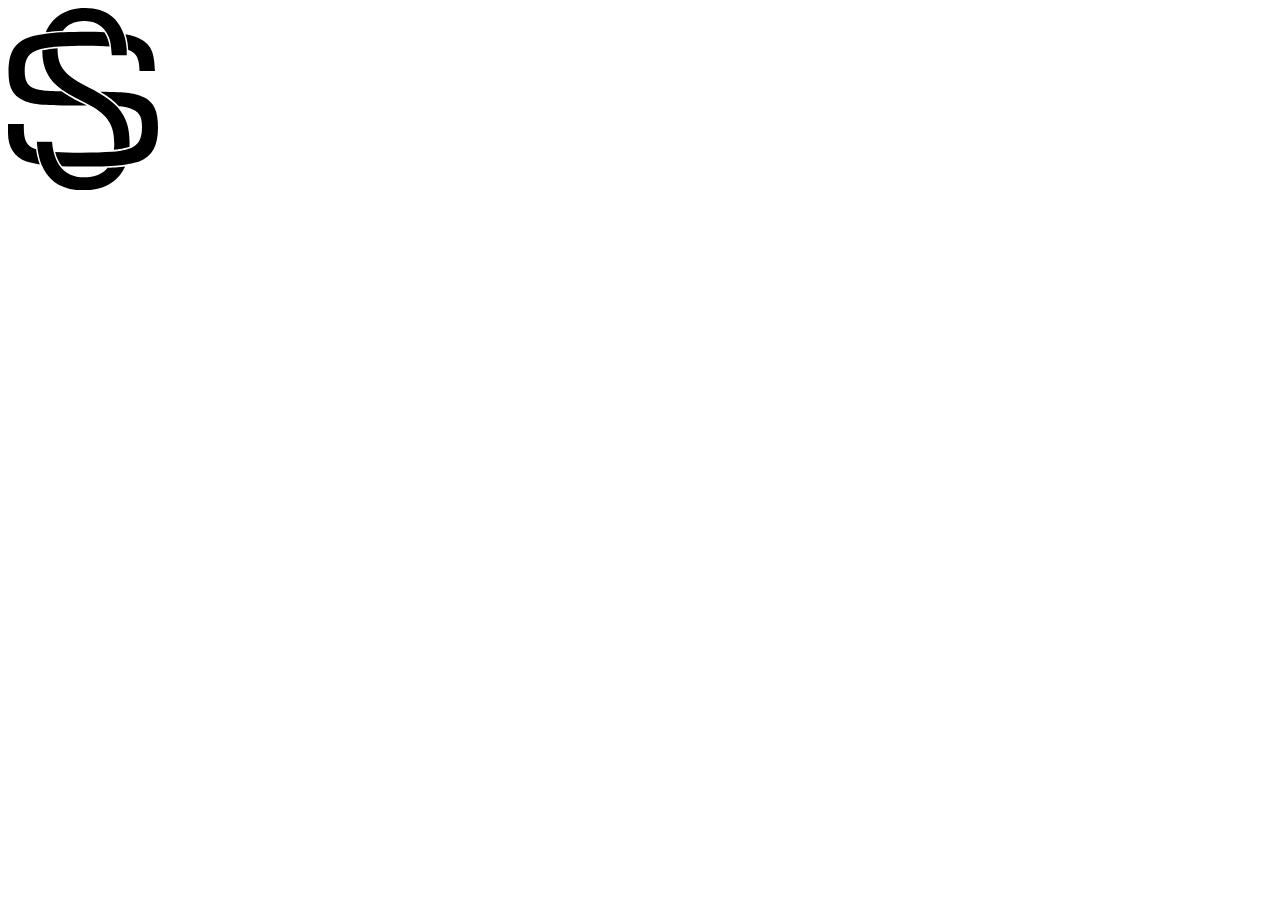
==== ss.html @ 3fe74d6d "logo no header" ====
<!DOCTYPE html>
<html lang="en">
<head>
    <meta charset="UTF-8">
    <meta name="viewport" content="width=device-width, initial-scale=1.0">
    <title>Document</title>
    <style>
        .envision-brand .sujet-containers .items .item-row.icon .icon-container svg * {
            fill: #aaa !important;
            fill-opacity: 1;
        }

        .envision-brand .sujet-containers .items .item-row.icon .icon-container svg {
            max-height: 300px;
        }

        .pai {
            height: 150px;
        }
    </style>
</head>
<body>
    <div class="pai">
        <svg class="svg-standalone-icon" width="150px" viewBox="80.21362932961122 167.45430862366072 111.1278060580847 135.0924936244237"><g data-paper-data="{&quot;fillRule&quot;:&quot;nonzero&quot;,&quot;fillRuleOriginal&quot;:&quot;nonzero&quot;,&quot;isIcon&quot;:true,&quot;iconStyle&quot;:&quot;standalone&quot;,&quot;selectedEffects&quot;:{&quot;container&quot;:&quot;&quot;,&quot;transformation&quot;:&quot;&quot;,&quot;pattern&quot;:&quot;&quot;},&quot;bounds&quot;:{&quot;x&quot;:80.21362932961122,&quot;y&quot;:167.45430862366072,&quot;width&quot;:111.1278060580847,&quot;height&quot;:135.0924936244237},&quot;iconType&quot;:&quot;icon&quot;,&quot;rawIconId&quot;:&quot;5956f3f8-fcb9-4d2e-bfaa-64673fe162a8&quot;,&quot;isDetailed&quot;:false,&quot;suitableAsStandaloneIcon&quot;:true}" fill-rule="nonzero"><g data-paper-data="{&quot;isPathIcon&quot;:true}"><path d="M120.89918,184.30837c-3.55501,0.131 -8.42703,0.526 -12.64005,1.053c4.34502,-10.53304 14.22005,-17.90707 28.96711,-17.90707c16.85306,0 25.01709,8.82203 28.7041,19.22407c1.316,3.68701 1.97501,7.50503 2.23801,11.32304v4.47702h-11.06004c-0.659,-8.69003 -0.922,-12.64005 -5.00402,-18.30207c-2.89601,-4.08201 -7.76803,-7.11003 -15.40506,-7.11003c-7.50503,0 -12.77205,2.89701 -15.80006,7.24203z"></path><path d="M119.84617,239.60857c-17.77506,0 -25.41229,-1.44801 -31.33741,-5.39802c-5.92512,-3.95001 -7.90013,-9.74304 -7.90013,-19.48707c0,-14.61505 4.87172,-22.51508 16.45856,-25.93809c5.79392,-1.71201 19.09197,-3.29201 24.48999,-3.29201c4.87202,-0.264 10.53404,-0.395 16.85406,-0.395c4.87202,0 9.21703,0.131 13.16705,0.263c2.76501,4.08201 3.55501,8.16403 3.95001,10.53404c-4.60902,-0.395 -10.27004,-0.527 -16.98506,-0.527c-8.03203,0 -14.74705,0.132 -20.27707,0.527c-1.054,0 -9.08503,0.658 -13.82505,1.84301c-9.34893,2.50201 -11.85064,7.37303 -11.85064,16.45806c0,6.71602 1.84341,10.53404 5.92512,12.37705c3.95051,1.84401 7.50553,2.37001 21.33058,2.63401c3.81801,2.76501 8.42603,5.53002 14.35205,8.29503c1.71101,0.79 3.16001,1.44801 4.47602,2.23801c-5.13502,0 -11.32304,-0.132 -18.82807,-0.132z"></path><path d="M177.64839,214.19648c-0.132,-7.76803 -1.44801,-11.32304 -4.74002,-13.82505c-0.922,-0.79 -2.23801,-1.316 -3.68701,-1.97501c-0.131,-3.42301 -0.658,-7.37303 -1.97501,-11.45504c5.13502,0.922 9.08503,2.37001 11.98204,4.08201c7.24203,4.34502 9.34803,9.48003 9.87504,23.17308z"></path><path d="M116.94916,198.00142c0,13.82505 6.32002,19.88207 23.04208,28.3091c3.29201,1.58001 5.00302,2.63301 7.90003,4.21302c5.79302,3.42401 10.27004,6.84703 13.56205,10.53404l0.263,0.263c6.18902,7.11003 8.55903,15.14206 8.55903,25.80709v3.16001c-4.87202,1.58001 -10.92904,2.23801 -11.58704,2.23801c0.131,-1.316 0.263,-2.89601 0.263,-4.47602c0,-12.37705 -3.81801,-19.88207 -15.40506,-26.9921c-4.34502,-2.50201 -8.69003,-4.60902 -13.03505,-6.84703c-3.42401,-1.84301 -7.50503,-4.34502 -10.27004,-6.18802c-9.87504,-7.24203 -14.61505,-15.66906 -14.61505,-28.96711v-0.264c4.74002,-1.053 11.32304,-1.58001 11.32304,-1.58001z"></path><path d="M148.54928,229.47054c20.40907,0.263 26.0711,1.053 31.99612,3.95001c7.90003,3.81801 10.79604,10.40204 10.79604,22.64708c0,13.43005 -4.21302,21.46208 -13.82505,25.14809c-7.76803,2.50201 -16.06306,3.16001 -24.09509,3.42401c-4.74002,0.132 -10.27004,0.263 -16.72206,0.263c-6.32002,0 -11.71804,-0.131 -16.45806,-0.263c-2.37001,-2.76501 -4.08201,-6.45202 -5.13502,-10.53404c5.26602,0.395 11.71804,0.527 19.35507,0.527c9.34803,0 16.85306,-0.263 22.91008,-0.658c16.19506,-1.58001 22.12008,-4.60902 22.12008,-18.56507c0,-8.16403 -2.50101,-11.58704 -9.08503,-13.69405c-2.50101,-0.79 -4.21302,-1.185 -8.03203,-1.44801c-3.42301,-3.81901 -7.90003,-7.37403 -13.82505,-10.79704z"></path><path d="M91.93217,256.06763c0,9.74304 2.10671,13.69305 8.42693,15.80006c0.131,0 0.395,0.132 0.658,0.132c0.527,4.21302 1.44901,8.03103 2.76501,11.32304c-3.94981,-0.527 -7.10993,-1.185 -9.87494,-2.10701c-8.82173,-2.89601 -13.69355,-10.53304 -13.69355,-21.06608v-6.71502h11.71854z"></path><path d="M166.98335,284.90274c-3.81901,0.659 -11.58704,0.922 -12.90405,0.922c-3.81801,4.74002 -9.74304,7.11003 -17.64306,7.11003c-7.63703,0 -13.16705,-2.89701 -17.11706,-7.50503c-3.42301,-4.21402 -5.92502,-10.92904 -6.45202,-18.82907h-11.19104c0,1.71201 0.263,4.08201 0.526,5.79402c0.659,3.95001 1.44901,7.63603 2.89701,11.19104c4.47702,11.06104 13.82505,18.96107 30.94211,18.96107c15.80006,0 25.93809,-6.58402 30.94211,-17.64406z"></path></g></g></svg>
    </div>
</body>
</html>
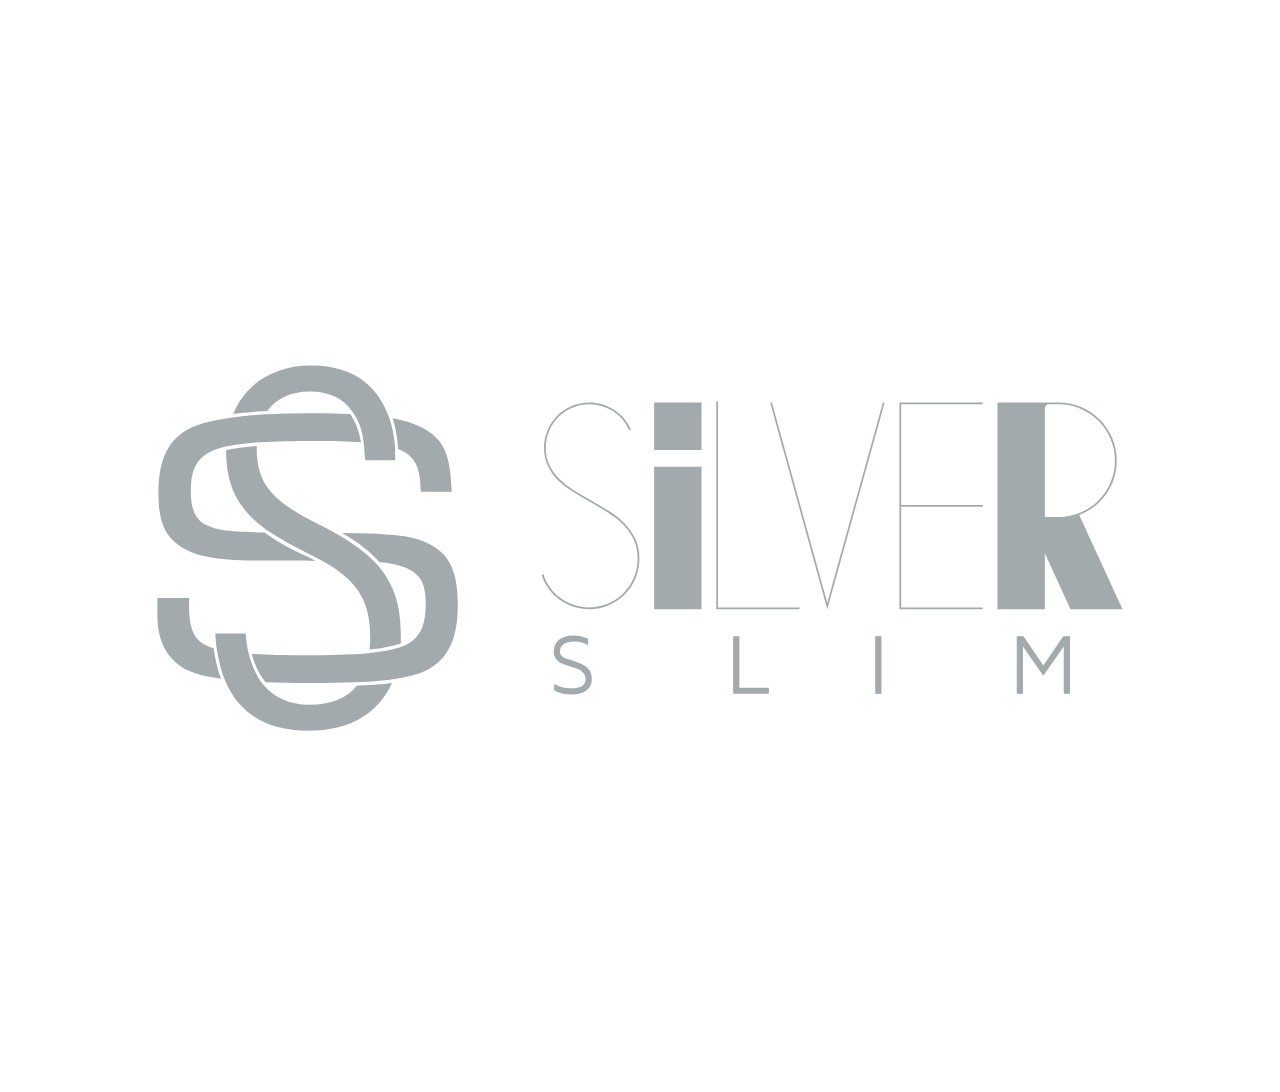
==== commit dda840b4: "logo svg" ====
--- a/ss.html
+++ b/ss.html
@@ -21,7 +21,7 @@
 </head>
 <body>
     <div class="pai">
-        <svg class="svg-standalone-icon" width="150px" viewBox="80.21362932961122 167.45430862366072 111.1278060580847 135.0924936244237"><g data-paper-data="{&quot;fillRule&quot;:&quot;nonzero&quot;,&quot;fillRuleOriginal&quot;:&quot;nonzero&quot;,&quot;isIcon&quot;:true,&quot;iconStyle&quot;:&quot;standalone&quot;,&quot;selectedEffects&quot;:{&quot;container&quot;:&quot;&quot;,&quot;transformation&quot;:&quot;&quot;,&quot;pattern&quot;:&quot;&quot;},&quot;bounds&quot;:{&quot;x&quot;:80.21362932961122,&quot;y&quot;:167.45430862366072,&quot;width&quot;:111.1278060580847,&quot;height&quot;:135.0924936244237},&quot;iconType&quot;:&quot;icon&quot;,&quot;rawIconId&quot;:&quot;5956f3f8-fcb9-4d2e-bfaa-64673fe162a8&quot;,&quot;isDetailed&quot;:false,&quot;suitableAsStandaloneIcon&quot;:true}" fill-rule="nonzero"><g data-paper-data="{&quot;isPathIcon&quot;:true}"><path d="M120.89918,184.30837c-3.55501,0.131 -8.42703,0.526 -12.64005,1.053c4.34502,-10.53304 14.22005,-17.90707 28.96711,-17.90707c16.85306,0 25.01709,8.82203 28.7041,19.22407c1.316,3.68701 1.97501,7.50503 2.23801,11.32304v4.47702h-11.06004c-0.659,-8.69003 -0.922,-12.64005 -5.00402,-18.30207c-2.89601,-4.08201 -7.76803,-7.11003 -15.40506,-7.11003c-7.50503,0 -12.77205,2.89701 -15.80006,7.24203z"></path><path d="M119.84617,239.60857c-17.77506,0 -25.41229,-1.44801 -31.33741,-5.39802c-5.92512,-3.95001 -7.90013,-9.74304 -7.90013,-19.48707c0,-14.61505 4.87172,-22.51508 16.45856,-25.93809c5.79392,-1.71201 19.09197,-3.29201 24.48999,-3.29201c4.87202,-0.264 10.53404,-0.395 16.85406,-0.395c4.87202,0 9.21703,0.131 13.16705,0.263c2.76501,4.08201 3.55501,8.16403 3.95001,10.53404c-4.60902,-0.395 -10.27004,-0.527 -16.98506,-0.527c-8.03203,0 -14.74705,0.132 -20.27707,0.527c-1.054,0 -9.08503,0.658 -13.82505,1.84301c-9.34893,2.50201 -11.85064,7.37303 -11.85064,16.45806c0,6.71602 1.84341,10.53404 5.92512,12.37705c3.95051,1.84401 7.50553,2.37001 21.33058,2.63401c3.81801,2.76501 8.42603,5.53002 14.35205,8.29503c1.71101,0.79 3.16001,1.44801 4.47602,2.23801c-5.13502,0 -11.32304,-0.132 -18.82807,-0.132z"></path><path d="M177.64839,214.19648c-0.132,-7.76803 -1.44801,-11.32304 -4.74002,-13.82505c-0.922,-0.79 -2.23801,-1.316 -3.68701,-1.97501c-0.131,-3.42301 -0.658,-7.37303 -1.97501,-11.45504c5.13502,0.922 9.08503,2.37001 11.98204,4.08201c7.24203,4.34502 9.34803,9.48003 9.87504,23.17308z"></path><path d="M116.94916,198.00142c0,13.82505 6.32002,19.88207 23.04208,28.3091c3.29201,1.58001 5.00302,2.63301 7.90003,4.21302c5.79302,3.42401 10.27004,6.84703 13.56205,10.53404l0.263,0.263c6.18902,7.11003 8.55903,15.14206 8.55903,25.80709v3.16001c-4.87202,1.58001 -10.92904,2.23801 -11.58704,2.23801c0.131,-1.316 0.263,-2.89601 0.263,-4.47602c0,-12.37705 -3.81801,-19.88207 -15.40506,-26.9921c-4.34502,-2.50201 -8.69003,-4.60902 -13.03505,-6.84703c-3.42401,-1.84301 -7.50503,-4.34502 -10.27004,-6.18802c-9.87504,-7.24203 -14.61505,-15.66906 -14.61505,-28.96711v-0.264c4.74002,-1.053 11.32304,-1.58001 11.32304,-1.58001z"></path><path d="M148.54928,229.47054c20.40907,0.263 26.0711,1.053 31.99612,3.95001c7.90003,3.81801 10.79604,10.40204 10.79604,22.64708c0,13.43005 -4.21302,21.46208 -13.82505,25.14809c-7.76803,2.50201 -16.06306,3.16001 -24.09509,3.42401c-4.74002,0.132 -10.27004,0.263 -16.72206,0.263c-6.32002,0 -11.71804,-0.131 -16.45806,-0.263c-2.37001,-2.76501 -4.08201,-6.45202 -5.13502,-10.53404c5.26602,0.395 11.71804,0.527 19.35507,0.527c9.34803,0 16.85306,-0.263 22.91008,-0.658c16.19506,-1.58001 22.12008,-4.60902 22.12008,-18.56507c0,-8.16403 -2.50101,-11.58704 -9.08503,-13.69405c-2.50101,-0.79 -4.21302,-1.185 -8.03203,-1.44801c-3.42301,-3.81901 -7.90003,-7.37403 -13.82505,-10.79704z"></path><path d="M91.93217,256.06763c0,9.74304 2.10671,13.69305 8.42693,15.80006c0.131,0 0.395,0.132 0.658,0.132c0.527,4.21302 1.44901,8.03103 2.76501,11.32304c-3.94981,-0.527 -7.10993,-1.185 -9.87494,-2.10701c-8.82173,-2.89601 -13.69355,-10.53304 -13.69355,-21.06608v-6.71502h11.71854z"></path><path d="M166.98335,284.90274c-3.81901,0.659 -11.58704,0.922 -12.90405,0.922c-3.81801,4.74002 -9.74304,7.11003 -17.64306,7.11003c-7.63703,0 -13.16705,-2.89701 -17.11706,-7.50503c-3.42301,-4.21402 -5.92502,-10.92904 -6.45202,-18.82907h-11.19104c0,1.71201 0.263,4.08201 0.526,5.79402c0.659,3.95001 1.44901,7.63603 2.89701,11.19104c4.47702,11.06104 13.82505,18.96107 30.94211,18.96107c15.80006,0 25.93809,-6.58402 30.94211,-17.64406z"></path></g></g></svg>
+        <svg xmlns:mydata="http://www.w3.org/2000/svg" mydata:contrastcolor="ffffff" mydata:template="SingleColorHex1" mydata:presentation="2.5" mydata:layouttype="undefined" mydata:specialfontid="undefined" mydata:id1="435" mydata:id2="020" mydata:companyname="Silver Slim" mydata:companytagline="" version="1.1" xmlns="http://www.w3.org/2000/svg" xmlns:xlink="http://www.w3.org/1999/xlink" viewBox="0 0 550 470"><g fill="#a2aaad" fill-rule="nonzero" stroke="none" stroke-width="1" stroke-linecap="butt" stroke-linejoin="miter" stroke-miterlimit="10" stroke-dasharray="" stroke-dashoffset="0" font-family="none" font-weight="none" font-size="none" text-anchor="none" style="mix-blend-mode: normal"><g data-paper-data="{&quot;isGlobalGroup&quot;:true,&quot;bounds&quot;:{&quot;x&quot;:64.99999999999999,&quot;y&quot;:155.5436059633813,&quot;width&quot;:420,&quot;height&quot;:158.91278807323738}}"><g data-paper-data="{&quot;isSecondaryText&quot;:true}"><path d="M237.46681,279.98504c0,-1.93628 0.70159,-3.58456 2.10478,-4.94486c1.40319,-1.3603 3.58763,-2.04044 6.55332,-2.04044c2.13236,0 4.22795,0.49632 6.28678,1.48897v2.79412c-1.86275,-1.05392 -3.87256,-1.58088 -6.02942,-1.58088c-2.00981,0 -3.5478,0.36765 -4.61398,1.10294c-1.06618,0.7353 -1.59927,1.79535 -1.59927,3.18015c0,0.85784 0.3462,1.57476 1.0386,2.15074c0.6924,0.57598 1.54718,1.00184 2.56434,1.27758c1.01716,0.27574 2.12929,0.62806 3.3364,1.05699c1.20711,0.42892 2.31618,0.89461 3.32721,1.39706c1.01103,0.50245 1.86275,1.28064 2.55515,2.33456c0.6924,1.05392 1.0386,2.33456 1.0386,3.84192c0,2.08334 -0.78432,3.71937 -2.35295,4.9081c-1.56863,1.18873 -3.75613,1.78309 -6.56251,1.78309c-2.73285,0 -5.20834,-0.58824 -7.42648,-1.76471v-2.94118c1.9853,1.33579 4.39339,2.00368 7.22428,2.00368c4.26471,0 6.4032,-1.32966 6.41545,-3.98898c0,-1.12745 -0.3462,-2.07415 -1.0386,-2.84008c-0.6924,-0.76593 -1.54718,-1.3266 -2.56434,-1.68199l-3.32721,-1.10294c-1.20098,-0.39216 -2.31005,-0.79044 -3.32721,-1.19485c-1.01716,-0.40441 -1.87194,-1.05086 -2.56434,-1.93934c-0.6924,-0.88848 -1.0386,-1.98836 -1.0386,-3.29964z" data-paper-data="{&quot;glyphName&quot;:&quot;S&quot;,&quot;glyphIndex&quot;:0,&quot;firstGlyphOfWord&quot;:true,&quot;word&quot;:1}"></path><path d="M315.5253,298.44096v-25.11034h2.72059v22.48166h12.8309v2.62868z" data-paper-data="{&quot;glyphName&quot;:&quot;L&quot;,&quot;glyphIndex&quot;:1,&quot;word&quot;:1}"></path><path d="M377.34841,298.44096v-25.11034h2.72059v25.11034z" data-paper-data="{&quot;glyphName&quot;:&quot;I&quot;,&quot;glyphIndex&quot;:2,&quot;word&quot;:1}"></path><path d="M438.94478,298.44096v-25.11034h2.94118l8.62134,12.75737l8.6581,-12.75737h2.94118v25.11034h-2.72059v-20.6618l-8.87869,12.79414l-8.84193,-12.79414v20.6618z" data-paper-data="{&quot;glyphName&quot;:&quot;M&quot;,&quot;glyphIndex&quot;:3,&quot;lastGlyphOfWord&quot;:true,&quot;word&quot;:1}"></path></g><g data-paper-data="{&quot;isPrimaryText&quot;:true}"><path d="M252.96097,261.59486c-4.78343,0 -9.0757,-1.36669 -12.87682,-4.10008c-3.80112,-2.73339 -6.42773,-6.36367 -7.87985,-10.89084l0.76877,-0.25626c1.45211,4.35634 3.99331,7.85849 7.62359,10.50646c3.63028,2.64797 7.75172,3.97195 12.36431,3.97195c2.90422,0 5.61626,-0.55522 8.1361,-1.66566c2.51984,-1.11044 4.74072,-2.62662 6.66263,-4.54853c1.92191,-1.92191 3.43809,-4.16415 4.54853,-6.7267c1.11044,-2.56255 1.66566,-5.29594 1.66566,-8.20016c0,-3.33132 -0.59793,-6.21419 -1.79379,-8.64861c-1.19586,-2.43442 -2.7761,-4.61259 -4.74072,-6.53451c-1.96462,-1.92191 -4.16415,-3.63028 -6.59857,-5.1251c-2.43442,-1.49482 -4.93291,-2.96829 -7.49546,-4.4204c-2.47713,-1.45211 -4.91156,-2.90422 -7.30327,-4.35634c-2.39171,-1.45211 -4.56988,-3.07506 -6.53451,-4.86885c-4.1855,-4.1855 -6.27825,-9.01164 -6.27825,-14.47842c0,-2.64797 0.51251,-5.16781 1.53753,-7.55953c1.02502,-2.39171 2.43442,-4.48446 4.22821,-6.27825c1.79379,-1.79379 3.88654,-3.20319 6.27825,-4.22821c2.39171,-1.02502 4.95427,-1.53753 7.68765,-1.53753c3.92925,0 7.51682,1.06773 10.76272,3.20319c3.2459,2.13546 5.68032,4.99698 7.30327,8.58455l-0.76877,0.25626c-1.45211,-3.41674 -3.75841,-6.15012 -6.91889,-8.20016c-3.16048,-2.05004 -6.61992,-3.07506 -10.37833,-3.07506c-2.64797,0 -5.1251,0.49116 -7.4314,1.47347c-2.3063,0.98231 -4.31363,2.32765 -6.022,4.03602c-1.70837,1.70837 -3.05371,3.7157 -4.03602,6.022c-0.98231,2.3063 -1.47347,4.74072 -1.47347,7.30327c0,2.98964 0.55522,5.5949 1.66566,7.81578c1.11044,2.22088 2.58391,4.22821 4.4204,6.022c1.8365,1.79379 3.92925,3.41674 6.27825,4.86885c2.34901,1.45211 4.80478,2.90422 7.36734,4.35634c2.56255,1.45211 5.10375,2.94693 7.62359,4.48446c2.51984,1.53753 4.76207,3.28861 6.7267,5.25323c1.96462,1.96462 3.56622,4.20686 4.80478,6.7267c1.23857,2.51984 1.85785,5.48813 1.85785,8.90487c0,2.98964 -0.57657,5.8298 -1.72972,8.52048c-1.15315,2.69068 -2.71203,5.01833 -4.67666,6.98295c-1.96462,1.96462 -4.27092,3.52351 -6.91889,4.67666c-2.64797,1.15315 -5.46678,1.72972 -8.45642,1.72972z" data-paper-data="{&quot;glyphName&quot;:&quot;S&quot;,&quot;glyphIndex&quot;:0,&quot;firstGlyphOfWord&quot;:true,&quot;word&quot;:1}"></path><path d="M281.14904,199.58112h20.62854v62.01374h-13.45339h-7.17514zM301.77758,192.27785h-20.62854v-1.4094v-19.21914h20.62854v19.21914z" data-paper-data="{&quot;glyphName&quot;:&quot;I&quot;,&quot;glyphIndex&quot;:1,&quot;word&quot;:1}"></path><path d="M344.44406,261.59486h-36.2601v-90.32994h0.76877v89.56117h35.49134z" data-paper-data="{&quot;glyphName&quot;:&quot;L&quot;,&quot;glyphIndex&quot;:2,&quot;word&quot;:1}"></path><path d="M356.48805,258.77605l24.21611,-87.12675h0.76877l-24.98488,89.94555l-24.85675,-89.94555h0.76877z" data-paper-data="{&quot;glyphName&quot;:&quot;V&quot;,&quot;glyphIndex&quot;:3,&quot;word&quot;:1}"></path><path d="M424.13941,172.41807h-35.49134v43.81963h35.49134v0.76877h-35.49134v43.81963h35.49134v0.76877h-36.2601v-89.94555h36.2601z" data-paper-data="{&quot;glyphName&quot;:&quot;E&quot;,&quot;glyphIndex&quot;:4,&quot;word&quot;:1}"></path><path d="M462.32142,261.59486l-11.1471,-24.34424v20.75667v3.58757h-20.62854v-10.76272v-79.18284h26.52241c3.50215,0 6.79076,0.66199 9.86582,1.98598c3.07506,1.32398 5.76574,3.11777 8.07204,5.38136c2.3063,2.26359 4.12144,4.93291 5.44542,8.00797c1.32398,3.07506 1.98598,6.36367 1.98598,9.86582c0,5.46678 -1.51618,10.31427 -4.54853,14.54248c-3.03235,4.22821 -6.94024,7.28192 -11.72367,9.16112c0.25626,0.59793 0.83283,1.8792 1.72972,3.84383c0.89689,1.96462 1.96462,4.31363 3.20319,7.04702c1.23857,2.73339 2.58391,5.63761 4.03602,8.71267c1.45211,3.07506 2.81881,6.04335 4.10008,8.90487c1.28128,2.86152 2.43442,5.40271 3.45944,7.62359c1.02502,2.22088 1.79379,3.84383 2.3063,4.86885zM451.17432,221.49093h5.89387c3.41674,0 6.61992,-0.64064 9.60957,-1.92191c2.98964,-1.28128 5.5949,-3.03235 7.81578,-5.25323c2.22088,-2.22088 3.97195,-4.82614 5.25323,-7.81578c1.28128,-2.98964 1.92191,-6.19283 1.92191,-9.60957c0,-3.33132 -0.64064,-6.4918 -1.92191,-9.48144c-1.28128,-2.98964 -3.03235,-5.5949 -5.25323,-7.81578c-2.22088,-2.22088 -4.82614,-3.97195 -7.81578,-5.25323c-2.98964,-1.28128 -6.19283,-1.92191 -9.60957,-1.92191h-3.97195c-0.59793,0 -1.06773,0.19219 -1.4094,0.57657c-0.34167,0.38438 -0.51251,0.83283 -0.51251,1.34534v1.28128z" data-paper-data="{&quot;glyphName&quot;:&quot;R&quot;,&quot;glyphIndex&quot;:5,&quot;lastGlyphOfWord&quot;:true,&quot;word&quot;:1}"></path></g><g data-paper-data="{&quot;isIcon&quot;:&quot;true&quot;,&quot;iconType&quot;:&quot;icon&quot;,&quot;rawIconId&quot;:&quot;5956f3f8-fcb9-4d2e-bfaa-64673fe162a8&quot;,&quot;selectedEffects&quot;:{&quot;container&quot;:&quot;&quot;,&quot;transformation&quot;:&quot;&quot;,&quot;pattern&quot;:&quot;&quot;},&quot;isDetailed&quot;:false,&quot;fillRule&quot;:&quot;nonzero&quot;,&quot;bounds&quot;:{&quot;x&quot;:64.99999999999999,&quot;y&quot;:155.5436059633813,&quot;width&quot;:130.7235823137807,&quot;height&quot;:158.91278807323738},&quot;iconStyle&quot;:&quot;standalone&quot;,&quot;suitableAsStandaloneIcon&quot;:true}"><path d="M97.99067,176.60806c4.95635,-0.61955 10.68712,-1.0842 14.86903,-1.23908c3.56237,-5.11123 9.7578,-8.51872 18.58629,-8.51872c8.98337,0 14.71415,3.56237 18.12164,8.36383c4.80145,6.66009 5.11123,11.30666 5.88566,21.52912h13.0104v-5.26612c-0.30977,-4.49169 -1.0842,-8.98337 -2.63306,-13.32017c-4.3368,-12.23597 -13.93972,-22.61332 -33.7651,-22.61332c-17.34721,0 -28.96364,8.6736 -34.07487,21.06446zM74.7578,234.07068c6.96986,4.64657 15.95323,6.35031 36.86281,6.35031c8.82849,0 16.10812,0.15488 22.14866,0.15488c-1.54886,-0.92931 -3.2526,-1.70374 -5.26612,-2.63306c-6.96986,-3.2526 -12.39086,-6.5052 -16.88254,-9.7578c-16.26301,-0.30977 -20.44492,-0.92931 -25.09149,-3.09772c-4.80145,-2.1684 -6.96986,-6.66009 -6.96986,-14.55926c0,-10.68712 2.94283,-16.41789 13.93972,-19.36072c5.57588,-1.39398 15.02392,-2.1684 16.26301,-2.1684c6.5052,-0.46466 14.40437,-0.61955 23.8524,-0.61955c7.89917,0 14.55926,0.15488 19.98026,0.61955c-0.46466,-2.78794 -1.39398,-7.5894 -4.64657,-12.39086c-4.64657,-0.15488 -9.7578,-0.30977 -15.48858,-0.30977c-7.43452,0 -14.0946,0.15488 -19.82538,0.46466c-6.35031,0 -21.99378,1.85863 -28.80875,3.87214c-13.62995,4.02703 -19.36072,13.32017 -19.36072,30.51249c0,11.46155 2.32329,18.27652 9.29315,22.92309zM174.03957,194.26503c3.87214,2.94283 5.421,7.12474 5.57588,16.26301h13.47506c-0.61955,-16.10812 -3.09772,-22.14866 -11.61643,-27.25989c-3.40749,-2.01351 -8.05406,-3.71726 -14.0946,-4.80145c1.54886,4.80145 2.1684,9.44803 2.32329,13.47506c1.70374,0.77443 3.2526,1.39398 4.3368,2.32329zM135.31814,224.77753c-19.6705,-9.91269 -27.10501,-17.03744 -27.10501,-33.30044v-0.92931c0,0 -7.74429,0.61955 -13.32017,1.85863v0.30977c0,15.64346 5.57588,25.55615 17.19232,34.07487c3.2526,2.1684 8.05406,5.11123 12.08109,7.27963c5.11123,2.63306 10.22246,5.11123 15.33369,8.05406c13.62995,8.36383 18.12164,17.19232 18.12164,31.75158c0,1.85863 -0.15488,3.71726 -0.30977,5.26612c0.77443,0 7.89917,-0.77443 13.62995,-2.63306v-3.71726c0,-12.54574 -2.78794,-21.99378 -10.06758,-30.35761l-0.30977,-0.30977c-3.87214,-4.3368 -9.13826,-8.36383 -15.95323,-12.39086c-3.40749,-1.85863 -5.421,-3.09772 -9.29315,-4.95635zM183.02295,233.14136c-6.96986,-3.40749 -13.62995,-4.3368 -37.63724,-4.64657c6.96986,4.02703 12.23597,8.20894 16.26301,12.70064c4.49169,0.30977 6.5052,0.77443 9.44803,1.70374c7.74429,2.47817 10.68712,6.5052 10.68712,16.10812c0,16.41789 -6.96986,19.98026 -26.02081,21.83889c-7.12474,0.46466 -15.95323,0.77443 -26.95012,0.77443c-8.98337,0 -16.57278,-0.15488 -22.76821,-0.61955c1.23908,4.80145 3.2526,9.13826 6.04055,12.39086c5.57588,0.15488 11.92621,0.30977 19.36072,0.30977c7.5894,0 14.0946,-0.15488 19.6705,-0.30977c9.44803,-0.30977 19.20583,-1.0842 28.34409,-4.02703c11.30666,-4.3368 16.26301,-13.78483 16.26301,-29.58318c0,-14.40437 -3.40749,-22.14866 -12.70064,-26.64035zM88.69752,278.36801c-7.43452,-2.47817 -9.91269,-7.12474 -9.91269,-18.58629v-3.09772h-13.78483v7.89917c0,12.39086 5.73078,21.37423 16.10812,24.78172c3.2526,1.0842 6.96986,1.85863 11.61643,2.47817c-1.54886,-3.87214 -2.63306,-8.36383 -3.2526,-13.32017c-0.30977,0 -0.61955,-0.15488 -0.77443,-0.15488zM167.06972,293.70169c-4.49169,0.77443 -13.62995,1.0842 -15.1788,1.0842c-4.49169,5.57588 -11.46155,8.36383 -20.75469,8.36383c-8.98337,0 -15.48858,-3.40749 -20.13515,-8.82849c-4.02703,-4.95635 -6.96986,-12.85552 -7.5894,-22.14866h-13.16529c0,2.01351 0.30977,4.80145 0.61955,6.81497c0.77443,4.64657 1.70374,8.98337 3.40749,13.16529c5.26612,13.0104 16.26301,22.30355 36.39816,22.30355c18.58629,0 30.51249,-7.74429 36.39816,-20.75469z" data-paper-data="{&quot;isPathIcon&quot;:true}"></path></g></g></g><g class="watermark-group" style="opacity:0.10; stroke: white; stroke-width: 2; stroke-opacity: 0.7;"></g></svg>
     </div>
 </body>
 </html>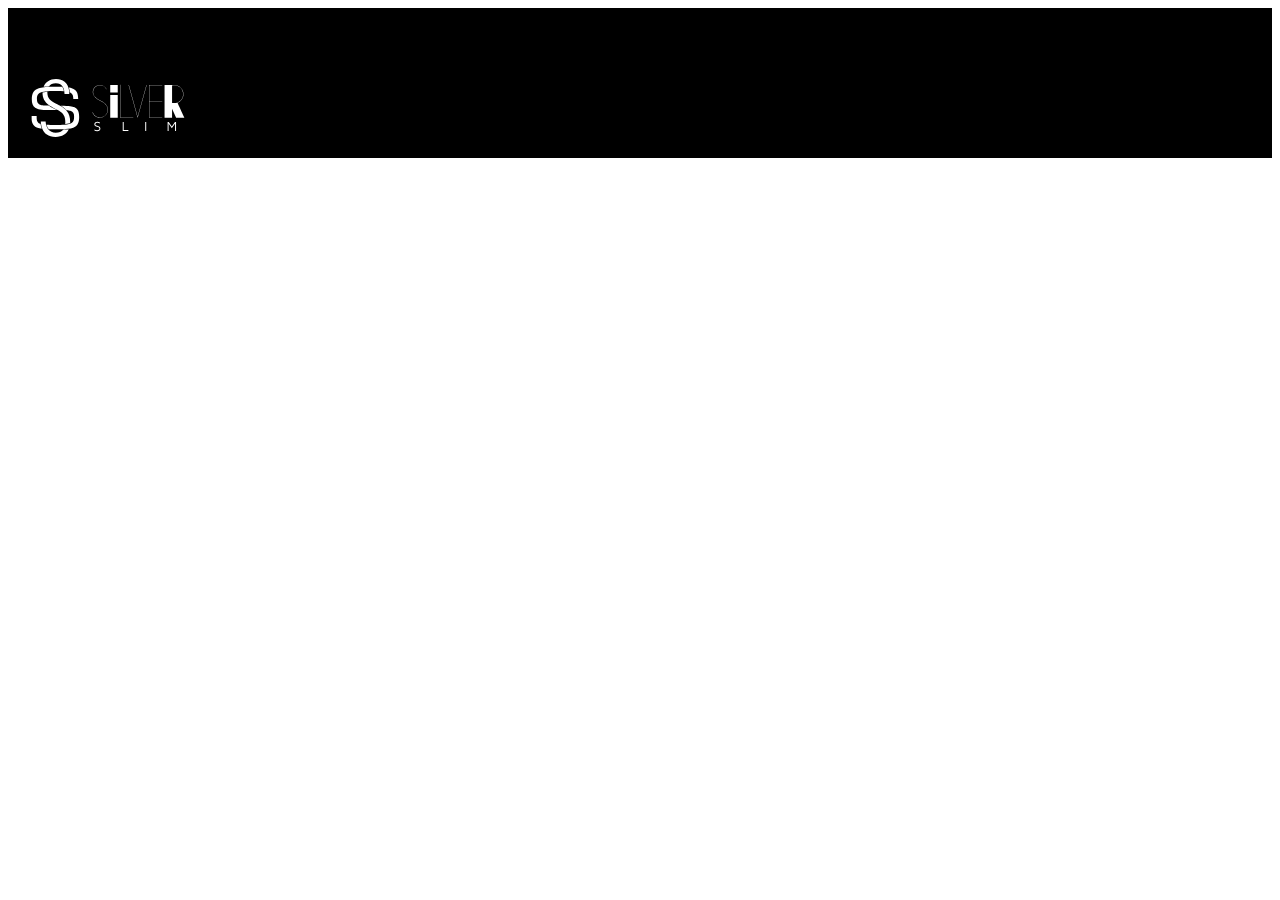
==== commit bfd77ca6: "Update ss.html" ====
--- a/ss.html
+++ b/ss.html
@@ -20,8 +20,21 @@
     </style>
 </head>
 <body>
-    <div class="pai">
-        <svg xmlns:mydata="http://www.w3.org/2000/svg" mydata:contrastcolor="ffffff" mydata:template="SingleColorHex1" mydata:presentation="2.5" mydata:layouttype="undefined" mydata:specialfontid="undefined" mydata:id1="435" mydata:id2="020" mydata:companyname="Silver Slim" mydata:companytagline="" version="1.1" xmlns="http://www.w3.org/2000/svg" xmlns:xlink="http://www.w3.org/1999/xlink" viewBox="0 0 550 470"><g fill="#a2aaad" fill-rule="nonzero" stroke="none" stroke-width="1" stroke-linecap="butt" stroke-linejoin="miter" stroke-miterlimit="10" stroke-dasharray="" stroke-dashoffset="0" font-family="none" font-weight="none" font-size="none" text-anchor="none" style="mix-blend-mode: normal"><g data-paper-data="{&quot;isGlobalGroup&quot;:true,&quot;bounds&quot;:{&quot;x&quot;:64.99999999999999,&quot;y&quot;:155.5436059633813,&quot;width&quot;:420,&quot;height&quot;:158.91278807323738}}"><g data-paper-data="{&quot;isSecondaryText&quot;:true}"><path d="M237.46681,279.98504c0,-1.93628 0.70159,-3.58456 2.10478,-4.94486c1.40319,-1.3603 3.58763,-2.04044 6.55332,-2.04044c2.13236,0 4.22795,0.49632 6.28678,1.48897v2.79412c-1.86275,-1.05392 -3.87256,-1.58088 -6.02942,-1.58088c-2.00981,0 -3.5478,0.36765 -4.61398,1.10294c-1.06618,0.7353 -1.59927,1.79535 -1.59927,3.18015c0,0.85784 0.3462,1.57476 1.0386,2.15074c0.6924,0.57598 1.54718,1.00184 2.56434,1.27758c1.01716,0.27574 2.12929,0.62806 3.3364,1.05699c1.20711,0.42892 2.31618,0.89461 3.32721,1.39706c1.01103,0.50245 1.86275,1.28064 2.55515,2.33456c0.6924,1.05392 1.0386,2.33456 1.0386,3.84192c0,2.08334 -0.78432,3.71937 -2.35295,4.9081c-1.56863,1.18873 -3.75613,1.78309 -6.56251,1.78309c-2.73285,0 -5.20834,-0.58824 -7.42648,-1.76471v-2.94118c1.9853,1.33579 4.39339,2.00368 7.22428,2.00368c4.26471,0 6.4032,-1.32966 6.41545,-3.98898c0,-1.12745 -0.3462,-2.07415 -1.0386,-2.84008c-0.6924,-0.76593 -1.54718,-1.3266 -2.56434,-1.68199l-3.32721,-1.10294c-1.20098,-0.39216 -2.31005,-0.79044 -3.32721,-1.19485c-1.01716,-0.40441 -1.87194,-1.05086 -2.56434,-1.93934c-0.6924,-0.88848 -1.0386,-1.98836 -1.0386,-3.29964z" data-paper-data="{&quot;glyphName&quot;:&quot;S&quot;,&quot;glyphIndex&quot;:0,&quot;firstGlyphOfWord&quot;:true,&quot;word&quot;:1}"></path><path d="M315.5253,298.44096v-25.11034h2.72059v22.48166h12.8309v2.62868z" data-paper-data="{&quot;glyphName&quot;:&quot;L&quot;,&quot;glyphIndex&quot;:1,&quot;word&quot;:1}"></path><path d="M377.34841,298.44096v-25.11034h2.72059v25.11034z" data-paper-data="{&quot;glyphName&quot;:&quot;I&quot;,&quot;glyphIndex&quot;:2,&quot;word&quot;:1}"></path><path d="M438.94478,298.44096v-25.11034h2.94118l8.62134,12.75737l8.6581,-12.75737h2.94118v25.11034h-2.72059v-20.6618l-8.87869,12.79414l-8.84193,-12.79414v20.6618z" data-paper-data="{&quot;glyphName&quot;:&quot;M&quot;,&quot;glyphIndex&quot;:3,&quot;lastGlyphOfWord&quot;:true,&quot;word&quot;:1}"></path></g><g data-paper-data="{&quot;isPrimaryText&quot;:true}"><path d="M252.96097,261.59486c-4.78343,0 -9.0757,-1.36669 -12.87682,-4.10008c-3.80112,-2.73339 -6.42773,-6.36367 -7.87985,-10.89084l0.76877,-0.25626c1.45211,4.35634 3.99331,7.85849 7.62359,10.50646c3.63028,2.64797 7.75172,3.97195 12.36431,3.97195c2.90422,0 5.61626,-0.55522 8.1361,-1.66566c2.51984,-1.11044 4.74072,-2.62662 6.66263,-4.54853c1.92191,-1.92191 3.43809,-4.16415 4.54853,-6.7267c1.11044,-2.56255 1.66566,-5.29594 1.66566,-8.20016c0,-3.33132 -0.59793,-6.21419 -1.79379,-8.64861c-1.19586,-2.43442 -2.7761,-4.61259 -4.74072,-6.53451c-1.96462,-1.92191 -4.16415,-3.63028 -6.59857,-5.1251c-2.43442,-1.49482 -4.93291,-2.96829 -7.49546,-4.4204c-2.47713,-1.45211 -4.91156,-2.90422 -7.30327,-4.35634c-2.39171,-1.45211 -4.56988,-3.07506 -6.53451,-4.86885c-4.1855,-4.1855 -6.27825,-9.01164 -6.27825,-14.47842c0,-2.64797 0.51251,-5.16781 1.53753,-7.55953c1.02502,-2.39171 2.43442,-4.48446 4.22821,-6.27825c1.79379,-1.79379 3.88654,-3.20319 6.27825,-4.22821c2.39171,-1.02502 4.95427,-1.53753 7.68765,-1.53753c3.92925,0 7.51682,1.06773 10.76272,3.20319c3.2459,2.13546 5.68032,4.99698 7.30327,8.58455l-0.76877,0.25626c-1.45211,-3.41674 -3.75841,-6.15012 -6.91889,-8.20016c-3.16048,-2.05004 -6.61992,-3.07506 -10.37833,-3.07506c-2.64797,0 -5.1251,0.49116 -7.4314,1.47347c-2.3063,0.98231 -4.31363,2.32765 -6.022,4.03602c-1.70837,1.70837 -3.05371,3.7157 -4.03602,6.022c-0.98231,2.3063 -1.47347,4.74072 -1.47347,7.30327c0,2.98964 0.55522,5.5949 1.66566,7.81578c1.11044,2.22088 2.58391,4.22821 4.4204,6.022c1.8365,1.79379 3.92925,3.41674 6.27825,4.86885c2.34901,1.45211 4.80478,2.90422 7.36734,4.35634c2.56255,1.45211 5.10375,2.94693 7.62359,4.48446c2.51984,1.53753 4.76207,3.28861 6.7267,5.25323c1.96462,1.96462 3.56622,4.20686 4.80478,6.7267c1.23857,2.51984 1.85785,5.48813 1.85785,8.90487c0,2.98964 -0.57657,5.8298 -1.72972,8.52048c-1.15315,2.69068 -2.71203,5.01833 -4.67666,6.98295c-1.96462,1.96462 -4.27092,3.52351 -6.91889,4.67666c-2.64797,1.15315 -5.46678,1.72972 -8.45642,1.72972z" data-paper-data="{&quot;glyphName&quot;:&quot;S&quot;,&quot;glyphIndex&quot;:0,&quot;firstGlyphOfWord&quot;:true,&quot;word&quot;:1}"></path><path d="M281.14904,199.58112h20.62854v62.01374h-13.45339h-7.17514zM301.77758,192.27785h-20.62854v-1.4094v-19.21914h20.62854v19.21914z" data-paper-data="{&quot;glyphName&quot;:&quot;I&quot;,&quot;glyphIndex&quot;:1,&quot;word&quot;:1}"></path><path d="M344.44406,261.59486h-36.2601v-90.32994h0.76877v89.56117h35.49134z" data-paper-data="{&quot;glyphName&quot;:&quot;L&quot;,&quot;glyphIndex&quot;:2,&quot;word&quot;:1}"></path><path d="M356.48805,258.77605l24.21611,-87.12675h0.76877l-24.98488,89.94555l-24.85675,-89.94555h0.76877z" data-paper-data="{&quot;glyphName&quot;:&quot;V&quot;,&quot;glyphIndex&quot;:3,&quot;word&quot;:1}"></path><path d="M424.13941,172.41807h-35.49134v43.81963h35.49134v0.76877h-35.49134v43.81963h35.49134v0.76877h-36.2601v-89.94555h36.2601z" data-paper-data="{&quot;glyphName&quot;:&quot;E&quot;,&quot;glyphIndex&quot;:4,&quot;word&quot;:1}"></path><path d="M462.32142,261.59486l-11.1471,-24.34424v20.75667v3.58757h-20.62854v-10.76272v-79.18284h26.52241c3.50215,0 6.79076,0.66199 9.86582,1.98598c3.07506,1.32398 5.76574,3.11777 8.07204,5.38136c2.3063,2.26359 4.12144,4.93291 5.44542,8.00797c1.32398,3.07506 1.98598,6.36367 1.98598,9.86582c0,5.46678 -1.51618,10.31427 -4.54853,14.54248c-3.03235,4.22821 -6.94024,7.28192 -11.72367,9.16112c0.25626,0.59793 0.83283,1.8792 1.72972,3.84383c0.89689,1.96462 1.96462,4.31363 3.20319,7.04702c1.23857,2.73339 2.58391,5.63761 4.03602,8.71267c1.45211,3.07506 2.81881,6.04335 4.10008,8.90487c1.28128,2.86152 2.43442,5.40271 3.45944,7.62359c1.02502,2.22088 1.79379,3.84383 2.3063,4.86885zM451.17432,221.49093h5.89387c3.41674,0 6.61992,-0.64064 9.60957,-1.92191c2.98964,-1.28128 5.5949,-3.03235 7.81578,-5.25323c2.22088,-2.22088 3.97195,-4.82614 5.25323,-7.81578c1.28128,-2.98964 1.92191,-6.19283 1.92191,-9.60957c0,-3.33132 -0.64064,-6.4918 -1.92191,-9.48144c-1.28128,-2.98964 -3.03235,-5.5949 -5.25323,-7.81578c-2.22088,-2.22088 -4.82614,-3.97195 -7.81578,-5.25323c-2.98964,-1.28128 -6.19283,-1.92191 -9.60957,-1.92191h-3.97195c-0.59793,0 -1.06773,0.19219 -1.4094,0.57657c-0.34167,0.38438 -0.51251,0.83283 -0.51251,1.34534v1.28128z" data-paper-data="{&quot;glyphName&quot;:&quot;R&quot;,&quot;glyphIndex&quot;:5,&quot;lastGlyphOfWord&quot;:true,&quot;word&quot;:1}"></path></g><g data-paper-data="{&quot;isIcon&quot;:&quot;true&quot;,&quot;iconType&quot;:&quot;icon&quot;,&quot;rawIconId&quot;:&quot;5956f3f8-fcb9-4d2e-bfaa-64673fe162a8&quot;,&quot;selectedEffects&quot;:{&quot;container&quot;:&quot;&quot;,&quot;transformation&quot;:&quot;&quot;,&quot;pattern&quot;:&quot;&quot;},&quot;isDetailed&quot;:false,&quot;fillRule&quot;:&quot;nonzero&quot;,&quot;bounds&quot;:{&quot;x&quot;:64.99999999999999,&quot;y&quot;:155.5436059633813,&quot;width&quot;:130.7235823137807,&quot;height&quot;:158.91278807323738},&quot;iconStyle&quot;:&quot;standalone&quot;,&quot;suitableAsStandaloneIcon&quot;:true}"><path d="M97.99067,176.60806c4.95635,-0.61955 10.68712,-1.0842 14.86903,-1.23908c3.56237,-5.11123 9.7578,-8.51872 18.58629,-8.51872c8.98337,0 14.71415,3.56237 18.12164,8.36383c4.80145,6.66009 5.11123,11.30666 5.88566,21.52912h13.0104v-5.26612c-0.30977,-4.49169 -1.0842,-8.98337 -2.63306,-13.32017c-4.3368,-12.23597 -13.93972,-22.61332 -33.7651,-22.61332c-17.34721,0 -28.96364,8.6736 -34.07487,21.06446zM74.7578,234.07068c6.96986,4.64657 15.95323,6.35031 36.86281,6.35031c8.82849,0 16.10812,0.15488 22.14866,0.15488c-1.54886,-0.92931 -3.2526,-1.70374 -5.26612,-2.63306c-6.96986,-3.2526 -12.39086,-6.5052 -16.88254,-9.7578c-16.26301,-0.30977 -20.44492,-0.92931 -25.09149,-3.09772c-4.80145,-2.1684 -6.96986,-6.66009 -6.96986,-14.55926c0,-10.68712 2.94283,-16.41789 13.93972,-19.36072c5.57588,-1.39398 15.02392,-2.1684 16.26301,-2.1684c6.5052,-0.46466 14.40437,-0.61955 23.8524,-0.61955c7.89917,0 14.55926,0.15488 19.98026,0.61955c-0.46466,-2.78794 -1.39398,-7.5894 -4.64657,-12.39086c-4.64657,-0.15488 -9.7578,-0.30977 -15.48858,-0.30977c-7.43452,0 -14.0946,0.15488 -19.82538,0.46466c-6.35031,0 -21.99378,1.85863 -28.80875,3.87214c-13.62995,4.02703 -19.36072,13.32017 -19.36072,30.51249c0,11.46155 2.32329,18.27652 9.29315,22.92309zM174.03957,194.26503c3.87214,2.94283 5.421,7.12474 5.57588,16.26301h13.47506c-0.61955,-16.10812 -3.09772,-22.14866 -11.61643,-27.25989c-3.40749,-2.01351 -8.05406,-3.71726 -14.0946,-4.80145c1.54886,4.80145 2.1684,9.44803 2.32329,13.47506c1.70374,0.77443 3.2526,1.39398 4.3368,2.32329zM135.31814,224.77753c-19.6705,-9.91269 -27.10501,-17.03744 -27.10501,-33.30044v-0.92931c0,0 -7.74429,0.61955 -13.32017,1.85863v0.30977c0,15.64346 5.57588,25.55615 17.19232,34.07487c3.2526,2.1684 8.05406,5.11123 12.08109,7.27963c5.11123,2.63306 10.22246,5.11123 15.33369,8.05406c13.62995,8.36383 18.12164,17.19232 18.12164,31.75158c0,1.85863 -0.15488,3.71726 -0.30977,5.26612c0.77443,0 7.89917,-0.77443 13.62995,-2.63306v-3.71726c0,-12.54574 -2.78794,-21.99378 -10.06758,-30.35761l-0.30977,-0.30977c-3.87214,-4.3368 -9.13826,-8.36383 -15.95323,-12.39086c-3.40749,-1.85863 -5.421,-3.09772 -9.29315,-4.95635zM183.02295,233.14136c-6.96986,-3.40749 -13.62995,-4.3368 -37.63724,-4.64657c6.96986,4.02703 12.23597,8.20894 16.26301,12.70064c4.49169,0.30977 6.5052,0.77443 9.44803,1.70374c7.74429,2.47817 10.68712,6.5052 10.68712,16.10812c0,16.41789 -6.96986,19.98026 -26.02081,21.83889c-7.12474,0.46466 -15.95323,0.77443 -26.95012,0.77443c-8.98337,0 -16.57278,-0.15488 -22.76821,-0.61955c1.23908,4.80145 3.2526,9.13826 6.04055,12.39086c5.57588,0.15488 11.92621,0.30977 19.36072,0.30977c7.5894,0 14.0946,-0.15488 19.6705,-0.30977c9.44803,-0.30977 19.20583,-1.0842 28.34409,-4.02703c11.30666,-4.3368 16.26301,-13.78483 16.26301,-29.58318c0,-14.40437 -3.40749,-22.14866 -12.70064,-26.64035zM88.69752,278.36801c-7.43452,-2.47817 -9.91269,-7.12474 -9.91269,-18.58629v-3.09772h-13.78483v7.89917c0,12.39086 5.73078,21.37423 16.10812,24.78172c3.2526,1.0842 6.96986,1.85863 11.61643,2.47817c-1.54886,-3.87214 -2.63306,-8.36383 -3.2526,-13.32017c-0.30977,0 -0.61955,-0.15488 -0.77443,-0.15488zM167.06972,293.70169c-4.49169,0.77443 -13.62995,1.0842 -15.1788,1.0842c-4.49169,5.57588 -11.46155,8.36383 -20.75469,8.36383c-8.98337,0 -15.48858,-3.40749 -20.13515,-8.82849c-4.02703,-4.95635 -6.96986,-12.85552 -7.5894,-22.14866h-13.16529c0,2.01351 0.30977,4.80145 0.61955,6.81497c0.77443,4.64657 1.70374,8.98337 3.40749,13.16529c5.26612,13.0104 16.26301,22.30355 36.39816,22.30355c18.58629,0 30.51249,-7.74429 36.39816,-20.75469z" data-paper-data="{&quot;isPathIcon&quot;:true}"></path></g></g></g><g class="watermark-group" style="opacity:0.10; stroke: white; stroke-width: 2; stroke-opacity: 0.7;"></g></svg>
+    <div class="pai" style="background-color: black;">
+        <svg width="200px" height="200px" xmlns:mydata="http://www.w3.org/2000/svg" mydata:contrastcolor="ffffff" mydata:template="SingleColorHex1" mydata:presentation="2.5" mydata:layouttype="undefined" mydata:specialfontid="undefined" mydata:id1="435" mydata:id2="020" mydata:companyname="Silver Slim" mydata:companytagline="" version="1.1" xmlns="http://www.w3.org/2000/svg" xmlns:xlink="http://www.w3.org/1999/xlink" viewBox="0 0 550 470">
+            <g fill="#FFFFFF" fill-rule="nonzero" stroke="none" stroke-width="1" stroke-linecap="butt" stroke-linejoin="miter" stroke-miterlimit="10" stroke-dasharray="" stroke-dashoffset="0" font-family="none" font-weight="none" font-size="none" text-anchor="none" style="mix-blend-mode: normal">
+            <g data-paper-data="{&quot;isGlobalGroup&quot;:true,&quot;bounds&quot;:{&quot;x&quot;:64.99999999999999,&quot;y&quot;:155.5436059633813,&quot;width&quot;:420,&quot;height&quot;:158.91278807323738}}">
+                <g data-paper-data="{&quot;isSecondaryText&quot;:true}">
+                <path d="M237.46681,279.98504c0,-1.93628 0.70159,-3.58456 2.10478,-4.94486c1.40319,-1.3603 3.58763,-2.04044 6.55332,-2.04044c2.13236,0 4.22795,0.49632 6.28678,1.48897v2.79412c-1.86275,-1.05392 -3.87256,-1.58088 -6.02942,-1.58088c-2.00981,0 -3.5478,0.36765 -4.61398,1.10294c-1.06618,0.7353 -1.59927,1.79535 -1.59927,3.18015c0,0.85784 0.3462,1.57476 1.0386,2.15074c0.6924,0.57598 1.54718,1.00184 2.56434,1.27758c1.01716,0.27574 2.12929,0.62806 3.3364,1.05699c1.20711,0.42892 2.31618,0.89461 3.32721,1.39706c1.01103,0.50245 1.86275,1.28064 2.55515,2.33456c0.6924,1.05392 1.0386,2.33456 1.0386,3.84192c0,2.08334 -0.78432,3.71937 -2.35295,4.9081c-1.56863,1.18873 -3.75613,1.78309 -6.56251,1.78309c-2.73285,0 -5.20834,-0.58824 -7.42648,-1.76471v-2.94118c1.9853,1.33579 4.39339,2.00368 7.22428,2.00368c4.26471,0 6.4032,-1.32966 6.41545,-3.98898c0,-1.12745 -0.3462,-2.07415 -1.0386,-2.84008c-0.6924,-0.76593 -1.54718,-1.3266 -2.56434,-1.68199l-3.32721,-1.10294c-1.20098,-0.39216 -2.31005,-0.79044 -3.32721,-1.19485c-1.01716,-0.40441 -1.87194,-1.05086 -2.56434,-1.93934c-0.6924,-0.88848 -1.0386,-1.98836 -1.0386,-3.29964z" data-paper-data="{&quot;glyphName&quot;:&quot;S&quot;,&quot;glyphIndex&quot;:0,&quot;firstGlyphOfWord&quot;:true,&quot;word&quot;:1}"></path>
+                <path d="M315.5253,298.44096v-25.11034h2.72059v22.48166h12.8309v2.62868z" data-paper-data="{&quot;glyphName&quot;:&quot;L&quot;,&quot;glyphIndex&quot;:1,&quot;word&quot;:1}"></path>
+                <path d="M377.34841,298.44096v-25.11034h2.72059v25.11034z" data-paper-data="{&quot;glyphName&quot;:&quot;I&quot;,&quot;glyphIndex&quot;:2,&quot;word&quot;:1}"></path>
+                <path d="M438.94478,298.44096v-25.11034h2.94118l8.62134,12.75737l8.6581,-12.75737h2.94118v25.11034h-2.72059v-20.6618l-8.87869,12.79414l-8.84193,-12.79414v20.6618z" data-paper-data="{&quot;glyphName&quot;:&quot;M&quot;,&quot;glyphIndex&quot;:3,&quot;lastGlyphOfWord&quot;:true,&quot;word&quot;:1}"></path></g>
+                <g data-paper-data="{&quot;isPrimaryText&quot;:true}">
+                    <path d="M252.96097,261.59486c-4.78343,0 -9.0757,-1.36669 -12.87682,-4.10008c-3.80112,-2.73339 -6.42773,-6.36367 -7.87985,-10.89084l0.76877,-0.25626c1.45211,4.35634 3.99331,7.85849 7.62359,10.50646c3.63028,2.64797 7.75172,3.97195 12.36431,3.97195c2.90422,0 5.61626,-0.55522 8.1361,-1.66566c2.51984,-1.11044 4.74072,-2.62662 6.66263,-4.54853c1.92191,-1.92191 3.43809,-4.16415 4.54853,-6.7267c1.11044,-2.56255 1.66566,-5.29594 1.66566,-8.20016c0,-3.33132 -0.59793,-6.21419 -1.79379,-8.64861c-1.19586,-2.43442 -2.7761,-4.61259 -4.74072,-6.53451c-1.96462,-1.92191 -4.16415,-3.63028 -6.59857,-5.1251c-2.43442,-1.49482 -4.93291,-2.96829 -7.49546,-4.4204c-2.47713,-1.45211 -4.91156,-2.90422 -7.30327,-4.35634c-2.39171,-1.45211 -4.56988,-3.07506 -6.53451,-4.86885c-4.1855,-4.1855 -6.27825,-9.01164 -6.27825,-14.47842c0,-2.64797 0.51251,-5.16781 1.53753,-7.55953c1.02502,-2.39171 2.43442,-4.48446 4.22821,-6.27825c1.79379,-1.79379 3.88654,-3.20319 6.27825,-4.22821c2.39171,-1.02502 4.95427,-1.53753 7.68765,-1.53753c3.92925,0 7.51682,1.06773 10.76272,3.20319c3.2459,2.13546 5.68032,4.99698 7.30327,8.58455l-0.76877,0.25626c-1.45211,-3.41674 -3.75841,-6.15012 -6.91889,-8.20016c-3.16048,-2.05004 -6.61992,-3.07506 -10.37833,-3.07506c-2.64797,0 -5.1251,0.49116 -7.4314,1.47347c-2.3063,0.98231 -4.31363,2.32765 -6.022,4.03602c-1.70837,1.70837 -3.05371,3.7157 -4.03602,6.022c-0.98231,2.3063 -1.47347,4.74072 -1.47347,7.30327c0,2.98964 0.55522,5.5949 1.66566,7.81578c1.11044,2.22088 2.58391,4.22821 4.4204,6.022c1.8365,1.79379 3.92925,3.41674 6.27825,4.86885c2.34901,1.45211 4.80478,2.90422 7.36734,4.35634c2.56255,1.45211 5.10375,2.94693 7.62359,4.48446c2.51984,1.53753 4.76207,3.28861 6.7267,5.25323c1.96462,1.96462 3.56622,4.20686 4.80478,6.7267c1.23857,2.51984 1.85785,5.48813 1.85785,8.90487c0,2.98964 -0.57657,5.8298 -1.72972,8.52048c-1.15315,2.69068 -2.71203,5.01833 -4.67666,6.98295c-1.96462,1.96462 -4.27092,3.52351 -6.91889,4.67666c-2.64797,1.15315 -5.46678,1.72972 -8.45642,1.72972z" data-paper-data="{&quot;glyphName&quot;:&quot;S&quot;,&quot;glyphIndex&quot;:0,&quot;firstGlyphOfWord&quot;:true,&quot;word&quot;:1}"></path>
+                    <path d="M281.14904,199.58112h20.62854v62.01374h-13.45339h-7.17514zM301.77758,192.27785h-20.62854v-1.4094v-19.21914h20.62854v19.21914z" data-paper-data="{&quot;glyphName&quot;:&quot;I&quot;,&quot;glyphIndex&quot;:1,&quot;word&quot;:1}"></path><path d="M344.44406,261.59486h-36.2601v-90.32994h0.76877v89.56117h35.49134z" data-paper-data="{&quot;glyphName&quot;:&quot;L&quot;,&quot;glyphIndex&quot;:2,&quot;word&quot;:1}"></path><path d="M356.48805,258.77605l24.21611,-87.12675h0.76877l-24.98488,89.94555l-24.85675,-89.94555h0.76877z" data-paper-data="{&quot;glyphName&quot;:&quot;V&quot;,&quot;glyphIndex&quot;:3,&quot;word&quot;:1}"></path><path d="M424.13941,172.41807h-35.49134v43.81963h35.49134v0.76877h-35.49134v43.81963h35.49134v0.76877h-36.2601v-89.94555h36.2601z" data-paper-data="{&quot;glyphName&quot;:&quot;E&quot;,&quot;glyphIndex&quot;:4,&quot;word&quot;:1}"></path>
+                    <path d="M462.32142,261.59486l-11.1471,-24.34424v20.75667v3.58757h-20.62854v-10.76272v-79.18284h26.52241c3.50215,0 6.79076,0.66199 9.86582,1.98598c3.07506,1.32398 5.76574,3.11777 8.07204,5.38136c2.3063,2.26359 4.12144,4.93291 5.44542,8.00797c1.32398,3.07506 1.98598,6.36367 1.98598,9.86582c0,5.46678 -1.51618,10.31427 -4.54853,14.54248c-3.03235,4.22821 -6.94024,7.28192 -11.72367,9.16112c0.25626,0.59793 0.83283,1.8792 1.72972,3.84383c0.89689,1.96462 1.96462,4.31363 3.20319,7.04702c1.23857,2.73339 2.58391,5.63761 4.03602,8.71267c1.45211,3.07506 2.81881,6.04335 4.10008,8.90487c1.28128,2.86152 2.43442,5.40271 3.45944,7.62359c1.02502,2.22088 1.79379,3.84383 2.3063,4.86885zM451.17432,221.49093h5.89387c3.41674,0 6.61992,-0.64064 9.60957,-1.92191c2.98964,-1.28128 5.5949,-3.03235 7.81578,-5.25323c2.22088,-2.22088 3.97195,-4.82614 5.25323,-7.81578c1.28128,-2.98964 1.92191,-6.19283 1.92191,-9.60957c0,-3.33132 -0.64064,-6.4918 -1.92191,-9.48144c-1.28128,-2.98964 -3.03235,-5.5949 -5.25323,-7.81578c-2.22088,-2.22088 -4.82614,-3.97195 -7.81578,-5.25323c-2.98964,-1.28128 -6.19283,-1.92191 -9.60957,-1.92191h-3.97195c-0.59793,0 -1.06773,0.19219 -1.4094,0.57657c-0.34167,0.38438 -0.51251,0.83283 -0.51251,1.34534v1.28128z" data-paper-data="{&quot;glyphName&quot;:&quot;R&quot;,&quot;glyphIndex&quot;:5,&quot;lastGlyphOfWord&quot;:true,&quot;word&quot;:1}"></path></g><g data-paper-data="{&quot;isIcon&quot;:&quot;true&quot;,&quot;iconType&quot;:&quot;icon&quot;,&quot;rawIconId&quot;:&quot;5956f3f8-fcb9-4d2e-bfaa-64673fe162a8&quot;,&quot;selectedEffects&quot;:{&quot;container&quot;:&quot;&quot;,&quot;transformation&quot;:&quot;&quot;,&quot;pattern&quot;:&quot;&quot;},&quot;isDetailed&quot;:false,&quot;fillRule&quot;:&quot;nonzero&quot;,&quot;bounds&quot;:{&quot;x&quot;:64.99999999999999,&quot;y&quot;:155.5436059633813,&quot;width&quot;:130.7235823137807,&quot;height&quot;:158.91278807323738},&quot;iconStyle&quot;:&quot;standalone&quot;,&quot;suitableAsStandaloneIcon&quot;:true}">
+                        <path d="M97.99067,176.60806c4.95635,-0.61955 10.68712,-1.0842 14.86903,-1.23908c3.56237,-5.11123 9.7578,-8.51872 18.58629,-8.51872c8.98337,0 14.71415,3.56237 18.12164,8.36383c4.80145,6.66009 5.11123,11.30666 5.88566,21.52912h13.0104v-5.26612c-0.30977,-4.49169 -1.0842,-8.98337 -2.63306,-13.32017c-4.3368,-12.23597 -13.93972,-22.61332 -33.7651,-22.61332c-17.34721,0 -28.96364,8.6736 -34.07487,21.06446zM74.7578,234.07068c6.96986,4.64657 15.95323,6.35031 36.86281,6.35031c8.82849,0 16.10812,0.15488 22.14866,0.15488c-1.54886,-0.92931 -3.2526,-1.70374 -5.26612,-2.63306c-6.96986,-3.2526 -12.39086,-6.5052 -16.88254,-9.7578c-16.26301,-0.30977 -20.44492,-0.92931 -25.09149,-3.09772c-4.80145,-2.1684 -6.96986,-6.66009 -6.96986,-14.55926c0,-10.68712 2.94283,-16.41789 13.93972,-19.36072c5.57588,-1.39398 15.02392,-2.1684 16.26301,-2.1684c6.5052,-0.46466 14.40437,-0.61955 23.8524,-0.61955c7.89917,0 14.55926,0.15488 19.98026,0.61955c-0.46466,-2.78794 -1.39398,-7.5894 -4.64657,-12.39086c-4.64657,-0.15488 -9.7578,-0.30977 -15.48858,-0.30977c-7.43452,0 -14.0946,0.15488 -19.82538,0.46466c-6.35031,0 -21.99378,1.85863 -28.80875,3.87214c-13.62995,4.02703 -19.36072,13.32017 -19.36072,30.51249c0,11.46155 2.32329,18.27652 9.29315,22.92309zM174.03957,194.26503c3.87214,2.94283 5.421,7.12474 5.57588,16.26301h13.47506c-0.61955,-16.10812 -3.09772,-22.14866 -11.61643,-27.25989c-3.40749,-2.01351 -8.05406,-3.71726 -14.0946,-4.80145c1.54886,4.80145 2.1684,9.44803 2.32329,13.47506c1.70374,0.77443 3.2526,1.39398 4.3368,2.32329zM135.31814,224.77753c-19.6705,-9.91269 -27.10501,-17.03744 -27.10501,-33.30044v-0.92931c0,0 -7.74429,0.61955 -13.32017,1.85863v0.30977c0,15.64346 5.57588,25.55615 17.19232,34.07487c3.2526,2.1684 8.05406,5.11123 12.08109,7.27963c5.11123,2.63306 10.22246,5.11123 15.33369,8.05406c13.62995,8.36383 18.12164,17.19232 18.12164,31.75158c0,1.85863 -0.15488,3.71726 -0.30977,5.26612c0.77443,0 7.89917,-0.77443 13.62995,-2.63306v-3.71726c0,-12.54574 -2.78794,-21.99378 -10.06758,-30.35761l-0.30977,-0.30977c-3.87214,-4.3368 -9.13826,-8.36383 -15.95323,-12.39086c-3.40749,-1.85863 -5.421,-3.09772 -9.29315,-4.95635zM183.02295,233.14136c-6.96986,-3.40749 -13.62995,-4.3368 -37.63724,-4.64657c6.96986,4.02703 12.23597,8.20894 16.26301,12.70064c4.49169,0.30977 6.5052,0.77443 9.44803,1.70374c7.74429,2.47817 10.68712,6.5052 10.68712,16.10812c0,16.41789 -6.96986,19.98026 -26.02081,21.83889c-7.12474,0.46466 -15.95323,0.77443 -26.95012,0.77443c-8.98337,0 -16.57278,-0.15488 -22.76821,-0.61955c1.23908,4.80145 3.2526,9.13826 6.04055,12.39086c5.57588,0.15488 11.92621,0.30977 19.36072,0.30977c7.5894,0 14.0946,-0.15488 19.6705,-0.30977c9.44803,-0.30977 19.20583,-1.0842 28.34409,-4.02703c11.30666,-4.3368 16.26301,-13.78483 16.26301,-29.58318c0,-14.40437 -3.40749,-22.14866 -12.70064,-26.64035zM88.69752,278.36801c-7.43452,-2.47817 -9.91269,-7.12474 -9.91269,-18.58629v-3.09772h-13.78483v7.89917c0,12.39086 5.73078,21.37423 16.10812,24.78172c3.2526,1.0842 6.96986,1.85863 11.61643,2.47817c-1.54886,-3.87214 -2.63306,-8.36383 -3.2526,-13.32017c-0.30977,0 -0.61955,-0.15488 -0.77443,-0.15488zM167.06972,293.70169c-4.49169,0.77443 -13.62995,1.0842 -15.1788,1.0842c-4.49169,5.57588 -11.46155,8.36383 -20.75469,8.36383c-8.98337,0 -15.48858,-3.40749 -20.13515,-8.82849c-4.02703,-4.95635 -6.96986,-12.85552 -7.5894,-22.14866h-13.16529c0,2.01351 0.30977,4.80145 0.61955,6.81497c0.77443,4.64657 1.70374,8.98337 3.40749,13.16529c5.26612,13.0104 16.26301,22.30355 36.39816,22.30355c18.58629,0 30.51249,-7.74429 36.39816,-20.75469z" data-paper-data="{&quot;isPathIcon&quot;:true}"></path></g></g></g>
+                        <g class="watermark-group" style="opacity:0.10; stroke: rgb(206, 47, 47); stroke-width: 2; stroke-opacity: 0.7;"></g></svg>
     </div>
 </body>
 </html>